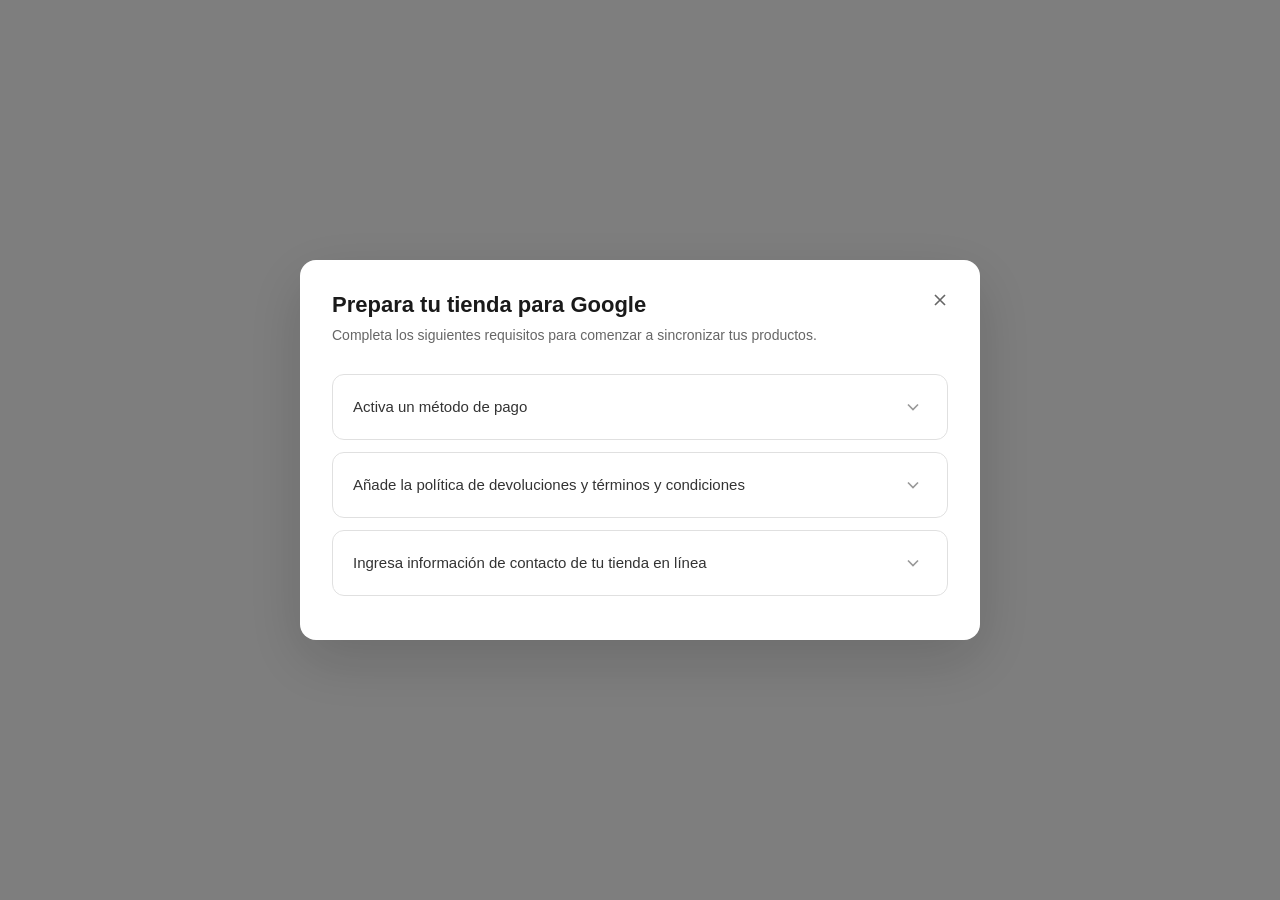
==== index.html @ f15d25fe "Add files via upload" ====
<!DOCTYPE html>
<html lang="es">
<head>
<meta charset="UTF-8">
<meta name="viewport" content="width=device-width, initial-scale=1.0">
<title>Setup Express - Google Merchant Center</title>
<style>
  * { margin: 0; padding: 0; box-sizing: border-box; }

  body {
    font-family: -apple-system, BlinkMacSystemFont, 'Segoe UI', Roboto, sans-serif;
    background: #e5e5e5;
    display: flex;
    align-items: center;
    justify-content: center;
    min-height: 100vh;
    padding: 20px;
    gap: 16px;
    flex-direction: column;
  }

  /* Overlay */
  .overlay {
    position: fixed;
    inset: 0;
    background: rgba(0,0,0,0.45);
    display: flex;
    align-items: center;
    justify-content: center;
    z-index: 100;
    padding: 20px;
  }

  /* Modal */
  .modal {
    background: #fff;
    border-radius: 16px;
    width: 100%;
    max-width: 680px;
    max-height: 90vh;
    overflow-y: auto;
    padding: 32px;
    position: relative;
    box-shadow: 0 20px 60px rgba(0,0,0,0.15);
  }

  .modal::-webkit-scrollbar { width: 6px; }
  .modal::-webkit-scrollbar-thumb { background: #ccc; border-radius: 3px; }

  .modal-close {
    position: absolute;
    top: 24px;
    right: 24px;
    width: 32px;
    height: 32px;
    border: none;
    background: none;
    cursor: pointer;
    display: flex;
    align-items: center;
    justify-content: center;
    border-radius: 50%;
    transition: background 0.2s;
  }
  .modal-close:hover { background: #f0f0f0; }
  .modal-close svg { width: 20px; height: 20px; color: #666; }

  .modal-title {
    font-size: 22px;
    font-weight: 600;
    color: #1a1a1a;
    margin-bottom: 8px;
    padding-right: 40px;
  }

  .modal-subtitle {
    font-size: 14px;
    color: #666;
    margin-bottom: 28px;
    line-height: 1.4;
  }

  /* Accordion sections */
  .section {
    border: 1px solid #e0e0e0;
    border-radius: 12px;
    margin-bottom: 12px;
    overflow: hidden;
    transition: border-color 0.3s;
  }
  .section.active { border-color: #d0d0d0; }

  .section-header {
    display: flex;
    align-items: center;
    justify-content: space-between;
    padding: 18px 20px;
    cursor: pointer;
    user-select: none;
    transition: background 0.2s;
  }
  .section-header:hover { background: #fafafa; }
  .section.completed .section-header:hover { background: transparent; }

  .section-header-left {
    display: flex;
    align-items: center;
    gap: 12px;
    font-size: 15px;
    font-weight: 500;
    color: #333;
  }

  .section-icon {
    width: 28px;
    height: 28px;
    display: flex;
    align-items: center;
    justify-content: center;
    transition: transform 0.3s;
  }

  /* Checkmark */
  .check-icon {
    width: 28px;
    height: 28px;
    background: #34a853;
    border-radius: 50%;
    display: none;
    align-items: center;
    justify-content: center;
  }
  .check-icon svg { width: 16px; height: 16px; color: #fff; }
  .section.completed .check-icon { display: flex; }
  .section.completed .chevron-icon { display: none; }

  .chevron-icon {
    transition: transform 0.3s ease;
  }
  .section.active .chevron-icon { transform: rotate(180deg); }

  .section-body {
    max-height: 0;
    overflow: hidden;
    transition: max-height 0.4s ease, padding 0.3s ease;
  }
  .section.active .section-body {
    max-height: 800px;
    padding: 0 20px 20px;
  }

  .section.completed .section-body {
    max-height: 0;
    padding: 0 20px;
  }

  /* Divider inside sections */
  .section-divider {
    height: 1px;
    background: #eee;
    margin: 16px 0;
  }

  /* --- Section 1: Payment --- */
  .payment-row {
    display: flex;
    align-items: center;
    justify-content: space-between;
    margin-bottom: 4px;
  }

  .payment-label {
    font-size: 14px;
    color: #444;
    font-weight: 500;
  }

  .payment-icons {
    display: flex;
    align-items: center;
    gap: 6px;
  }

  .card-badge {
    display: inline-flex;
    align-items: center;
    justify-content: center;
    width: 36px;
    height: 24px;
    border-radius: 4px;
    font-size: 9px;
    font-weight: 700;
    color: #fff;
  }
  .card-visa { background: #1a1f71; }
  .card-mc { background: #eb001b; }
  .card-amex { background: #006fcf; }

  .spei-badge {
    display: inline-flex;
    align-items: center;
    padding: 2px 8px;
    background: #e8f5e9;
    border-radius: 4px;
    font-size: 11px;
    font-weight: 700;
    color: #2e7d32;
  }

  /* Toggle */
  .toggle {
    position: relative;
    width: 44px;
    height: 24px;
    flex-shrink: 0;
  }
  .toggle input { opacity: 0; width: 0; height: 0; }
  .toggle-slider {
    position: absolute;
    inset: 0;
    background: #ccc;
    border-radius: 24px;
    cursor: pointer;
    transition: background 0.3s;
  }
  .toggle-slider::after {
    content: '';
    position: absolute;
    width: 20px;
    height: 20px;
    background: #fff;
    border-radius: 50%;
    top: 2px;
    left: 2px;
    transition: transform 0.3s;
    box-shadow: 0 1px 3px rgba(0,0,0,0.2);
  }
  .toggle input:checked + .toggle-slider { background: #34a853; }
  .toggle input:checked + .toggle-slider::after { transform: translateX(20px); }

  /* Radio options */
  .radio-group { margin: 12px 0; }

  .radio-option {
    display: flex;
    align-items: flex-start;
    gap: 12px;
    padding: 12px 0;
    cursor: pointer;
  }

  .radio-circle {
    width: 20px;
    height: 20px;
    border-radius: 50%;
    border: 2px solid #ccc;
    flex-shrink: 0;
    display: flex;
    align-items: center;
    justify-content: center;
    margin-top: 1px;
    transition: border-color 0.2s;
  }
  .radio-circle::after {
    content: '';
    width: 10px;
    height: 10px;
    border-radius: 50%;
    background: transparent;
    transition: background 0.2s;
  }
  .radio-option.selected .radio-circle {
    border-color: #d32f2f;
  }
  .radio-option.selected .radio-circle::after {
    background: #d32f2f;
  }

  .radio-content { flex: 1; }

  .radio-title {
    display: flex;
    align-items: center;
    gap: 10px;
    font-size: 14px;
    font-weight: 500;
    color: #333;
  }

  .badge-recommended {
    font-size: 11px;
    font-weight: 600;
    color: #d32f2f;
    border: 1px solid #f5c6c6;
    border-radius: 4px;
    padding: 2px 8px;
    background: #fef2f2;
  }

  .radio-desc {
    font-size: 13px;
    color: #888;
    margin-top: 2px;
  }

  .radio-price {
    font-size: 13px;
    font-weight: 600;
    color: #333;
    margin-top: 4px;
  }

  /* Checkbox */
  .checkbox-row {
    display: flex;
    align-items: center;
    gap: 10px;
    margin-top: 16px;
    padding-top: 16px;
    border-top: 1px solid #eee;
  }

  .custom-checkbox {
    width: 20px;
    height: 20px;
    border-radius: 4px;
    border: 2px solid #ccc;
    cursor: pointer;
    display: flex;
    align-items: center;
    justify-content: center;
    flex-shrink: 0;
    transition: all 0.2s;
  }
  .custom-checkbox.checked {
    background: #d32f2f;
    border-color: #d32f2f;
  }
  .custom-checkbox svg { width: 14px; height: 14px; color: #fff; opacity: 0; transition: opacity 0.2s; }
  .custom-checkbox.checked svg { opacity: 1; }

  .checkbox-label {
    font-size: 13px;
    color: #555;
  }
  .checkbox-label a {
    color: #d32f2f;
    text-decoration: underline;
    cursor: pointer;
  }

  /* Buttons */
  .btn-group {
    display: flex;
    justify-content: flex-end;
    gap: 12px;
    margin-top: 20px;
  }

  .btn {
    padding: 10px 28px;
    border-radius: 8px;
    font-size: 14px;
    font-weight: 600;
    cursor: pointer;
    border: none;
    transition: all 0.2s;
  }

  .btn-cancel {
    background: #fff;
    border: 1px solid #ddd;
    color: #555;
  }
  .btn-cancel:hover { background: #f5f5f5; }

  .btn-save {
    background: #d32f2f;
    color: #fff;
  }
  .btn-save:hover { background: #b71c1c; }

  /* --- Section 2: Policies --- */
  .ai-banner {
    background: #ecfdf5;
    border-radius: 8px;
    padding: 14px 16px;
    margin-bottom: 20px;
    display: flex;
    align-items: flex-start;
    gap: 10px;
  }
  .ai-banner-icon {
    font-size: 18px;
    flex-shrink: 0;
    margin-top: 1px;
  }
  .ai-banner-text {
    font-size: 13px;
    line-height: 1.5;
  }
  .ai-banner-title {
    color: #16a34a;
    font-weight: 600;
  }
  .ai-banner-desc {
    color: #555;
  }

  .form-heading {
    font-size: 15px;
    font-weight: 600;
    color: #333;
    margin-bottom: 16px;
  }

  .form-grid {
    display: grid;
    grid-template-columns: 1fr 1fr;
    gap: 16px;
  }

  .form-group {
    display: flex;
    flex-direction: column;
    gap: 6px;
  }

  .form-group label {
    font-size: 13px;
    font-weight: 500;
    color: #555;
  }

  .form-group input,
  .form-group select {
    padding: 10px 12px;
    border: 1px solid #ddd;
    border-radius: 8px;
    font-size: 14px;
    color: #333;
    outline: none;
    transition: border-color 0.2s;
    background: #fff;
  }
  .form-group input:focus,
  .form-group select:focus {
    border-color: #999;
  }

  .form-group input::placeholder {
    color: #bbb;
  }

  .phone-input {
    display: flex;
    align-items: center;
    border: 1px solid #ddd;
    border-radius: 8px;
    overflow: hidden;
  }
  .phone-prefix {
    display: flex;
    align-items: center;
    gap: 4px;
    padding: 10px 10px;
    background: #fafafa;
    border-right: 1px solid #ddd;
    font-size: 14px;
    color: #555;
    white-space: nowrap;
    cursor: pointer;
  }
  .phone-prefix .flag { font-size: 18px; }
  .phone-input input {
    border: none;
    padding: 10px 12px;
    flex: 1;
    font-size: 14px;
    outline: none;
    border-radius: 0;
  }

  /* --- Section 3: Contact --- */
  .info-note {
    font-size: 13px;
    color: #888;
    margin-bottom: 16px;
    line-height: 1.4;
  }

  .char-count {
    font-size: 12px;
    color: #aaa;
    text-align: right;
    margin-top: -2px;
  }

  .field-hint {
    font-size: 12px;
    color: #aaa;
    margin-top: -2px;
  }

  .full-width {
    grid-column: 1 / -1;
  }

  /* Animations */
  @keyframes fadeIn {
    from { opacity: 0; transform: translateY(10px); }
    to { opacity: 1; transform: translateY(0); }
  }
  .modal { animation: fadeIn 0.3s ease; }

  /* Section completion animation */
  .section.completing {
    transition: all 0.3s ease;
  }

  /* Responsive */
  @media (max-width: 600px) {
    .modal { padding: 24px 18px; }
    .form-grid { grid-template-columns: 1fr; }
    .modal-title { font-size: 18px; }
  }

  /* =================== */
  /* Wizard Modal (Modal 2) */
  /* =================== */

  .main-buttons {
    display: flex;
    gap: 16px;
    position: fixed;
    top: 50%;
    left: 50%;
    transform: translate(-50%, -50%);
    z-index: 10;
  }

  .main-btn {
    padding: 14px 32px;
    background: #d32f2f;
    color: #fff;
    border: none;
    border-radius: 10px;
    font-size: 16px;
    font-weight: 600;
    cursor: pointer;
    box-shadow: 0 4px 20px rgba(0,0,0,0.2);
    transition: background 0.2s;
  }
  .main-btn:hover { background: #b71c1c; }

  /* Wizard header */
  .wz-header {
    display: flex;
    align-items: center;
    justify-content: space-between;
    margin-bottom: 24px;
    padding-right: 40px;
  }

  .wz-back {
    display: flex;
    align-items: center;
    gap: 6px;
    font-size: 14px;
    color: #555;
    cursor: pointer;
    background: none;
    border: none;
    font-weight: 500;
    padding: 4px 0;
    transition: color 0.2s;
  }
  .wz-back:hover { color: #222; }
  .wz-back svg { width: 18px; height: 18px; }

  .wz-step-counter {
    font-size: 14px;
    color: #999;
    font-weight: 500;
  }

  .wz-title {
    font-size: 20px;
    font-weight: 600;
    color: #1a1a1a;
    margin-bottom: 6px;
  }

  .wz-subtitle {
    font-size: 14px;
    color: #666;
    margin-bottom: 24px;
    line-height: 1.4;
  }

  /* Menu items on landing page */
  .wz-menu-item {
    display: flex;
    align-items: center;
    justify-content: space-between;
    padding: 18px 20px;
    border: 1px solid #e8e8e8;
    border-radius: 12px;
    margin-bottom: 12px;
    cursor: pointer;
    transition: background 0.2s, border-color 0.2s;
  }
  .wz-menu-item:hover {
    background: #fafafa;
    border-color: #d0d0d0;
  }
  .wz-menu-item-label {
    font-size: 15px;
    font-weight: 500;
    color: #333;
    flex: 1;
  }
  .wz-menu-item .wz-menu-check {
    display: none;
    width: 24px;
    height: 24px;
    background: #34a853;
    border-radius: 50%;
    align-items: center;
    justify-content: center;
    margin-right: 10px;
  }
  .wz-menu-item .wz-menu-check svg { width: 14px; height: 14px; color: #fff; }
  .wz-menu-item.done .wz-menu-check { display: flex; }
  .wz-menu-item.done .wz-chevron-right { display: none; }

  .wz-chevron-right {
    color: #bbb;
    flex-shrink: 0;
  }

  /* Wizard page content */
  .wz-page { display: none; }
  .wz-page.active { display: block; }

  /* Continuar button */
  .btn-continue {
    display: block;
    width: 100%;
    padding: 14px;
    background: #d32f2f;
    color: #fff;
    border: none;
    border-radius: 10px;
    font-size: 15px;
    font-weight: 600;
    cursor: pointer;
    margin-top: 24px;
    transition: background 0.2s;
  }
  .btn-continue:hover { background: #b71c1c; }

  /* Payment card inside wizard */
  .wz-payment-card {
    border: 1px solid #e8e8e8;
    border-radius: 12px;
    padding: 16px 18px;
    margin-bottom: 14px;
  }

  .wz-payment-header {
    display: flex;
    align-items: center;
    justify-content: space-between;
  }

  .wz-payment-left {
    display: flex;
    align-items: center;
    gap: 10px;
  }

  .wz-payment-name {
    font-size: 14px;
    font-weight: 600;
    color: #333;
  }

  /* Separator for wizard */
  .wz-sep {
    height: 1px;
    background: #eee;
    margin: 14px 0;
  }

  @media (max-width: 600px) {
    .main-buttons { flex-direction: column; }
  }

  /* ============================== */
  /* Wizard + Preview Modal (Modal 3) */
  /* ============================== */

  .modal-wide {
    max-width: 960px;
  }

  .wp-layout {
    display: grid;
    grid-template-columns: 1fr 320px;
    gap: 28px;
    align-items: flex-start;
  }

  .wp-form { min-width: 0; }

  /* Google preview card */
  .gp-card {
    background: #f8f9fa;
    border: 1px solid #e8e8e8;
    border-radius: 14px;
    padding: 20px;
    position: sticky;
    top: 0;
  }

  .gp-header {
    font-size: 14px;
    font-weight: 600;
    color: #333;
    margin-bottom: 14px;
  }

  .gp-google-label {
    display: flex;
    align-items: center;
    gap: 8px;
    font-size: 11px;
    font-weight: 600;
    color: #999;
    text-transform: uppercase;
    letter-spacing: 0.5px;
    margin-bottom: 16px;
  }

  .gp-google-icon {
    width: 18px;
    height: 18px;
    display: flex;
    align-items: center;
    justify-content: center;
  }

  .gp-row {
    margin-bottom: 12px;
  }

  .gp-label {
    font-size: 12px;
    color: #999;
    margin-bottom: 4px;
  }

  .gp-value {
    font-size: 14px;
    color: #333;
    font-weight: 500;
  }

  .gp-chips {
    display: flex;
    flex-wrap: wrap;
    gap: 8px;
    margin-top: 6px;
  }

  .gp-chip {
    padding: 6px 14px;
    background: #fff;
    border: 1px solid #ddd;
    border-radius: 20px;
    font-size: 13px;
    color: #444;
    font-weight: 500;
  }

  .gp-divider {
    height: 1px;
    background: #e0e0e0;
    margin: 14px 0;
  }

  /* Store profile */
  .gp-profile {
    display: flex;
    align-items: center;
    gap: 12px;
    margin-bottom: 14px;
  }

  .gp-avatar {
    width: 42px;
    height: 42px;
    border-radius: 50%;
    background: #d32f2f;
    display: flex;
    align-items: center;
    justify-content: center;
    font-size: 18px;
    font-weight: 700;
    color: #fff;
    flex-shrink: 0;
  }

  .gp-store-name {
    font-size: 15px;
    font-weight: 600;
    color: #333;
  }

  .gp-store-url {
    font-size: 12px;
    color: #888;
  }

  .gp-summary {
    font-size: 13px;
    color: #555;
    line-height: 1.5;
  }

  @media (max-width: 768px) {
    .modal-wide { max-width: 680px; }
    .wp-layout {
      grid-template-columns: 1fr;
    }
    .gp-card { position: static; }
  }
</style>
</head>
<body>

<div class="overlay" id="overlay" onclick="if(event.target===this)closeModal()">
  <div class="modal" id="modal" onclick="event.stopPropagation()">
    <button class="modal-close" onclick="closeModal()">
      <svg viewBox="0 0 24 24" fill="none" stroke="currentColor" stroke-width="2">
        <path d="M18 6L6 18M6 6l12 12"/>
      </svg>
    </button>

    <h2 class="modal-title" id="modalTitle">Prepara tu tienda para Google</h2>
    <p class="modal-subtitle" id="modalSubtitle">Completa los siguientes requisitos para comenzar a sincronizar tus productos.</p>

    <!-- Section 1: Método de pago -->
    <div class="section" id="section1" data-section="1">
      <div class="section-header" onclick="toggleSection(1)">
        <div class="section-header-left">
          <span>Activa un método de pago</span>
        </div>
        <div class="section-icon">
          <div class="check-icon">
            <svg viewBox="0 0 24 24" fill="none" stroke="currentColor" stroke-width="3">
              <path d="M5 13l4 4L19 7"/>
            </svg>
          </div>
          <svg class="chevron-icon" width="20" height="20" viewBox="0 0 24 24" fill="none" stroke="#999" stroke-width="2">
            <path d="M6 9l6 6 6-6"/>
          </svg>
        </div>
      </div>
      <div class="section-body">
        <div class="payment-row">
          <span class="payment-label">Tarjetas de crédito y débito</span>
          <div class="payment-icons">
            <span class="card-badge card-visa">VISA</span>
            <span class="card-badge card-mc">MC</span>
            <span class="card-badge card-amex">AMEX</span>
            <label class="toggle">
              <input type="checkbox" checked>
              <span class="toggle-slider"></span>
            </label>
          </div>
        </div>

        <div class="radio-group">
          <div class="radio-option selected" onclick="selectRadio(this)">
            <div class="radio-circle"></div>
            <div class="radio-content">
              <div class="radio-title">
                Con protección contracargos
                <span class="badge-recommended">Recomendado</span>
              </div>
              <div class="radio-desc">Cobertura ante reclamo de cargos no reconocidos y fraudes.</div>
              <div class="radio-price">4.5% + $1.00 MXN por transacción</div>
            </div>
          </div>
          <div class="radio-option" onclick="selectRadio(this)">
            <div class="radio-circle"></div>
            <div class="radio-content">
              <div class="radio-title">Sin protección contra contracargos</div>
              <div class="radio-price">3.5% + $1.00 MXN por transacción</div>
            </div>
          </div>
        </div>

        <div class="section-divider"></div>

        <div class="payment-row">
          <span class="payment-label">SPEI</span>
          <div class="payment-icons">
            <span class="spei-badge">SPEI</span>
            <label class="toggle">
              <input type="checkbox" checked>
              <span class="toggle-slider"></span>
            </label>
          </div>
        </div>
        <div class="radio-price" style="margin-top:4px;">3.30% + $5.00 por transacción</div>

        <div class="checkbox-row">
          <div class="custom-checkbox checked" onclick="toggleCheckbox(this)">
            <svg viewBox="0 0 24 24" fill="none" stroke="currentColor" stroke-width="3">
              <path d="M5 13l4 4L19 7"/>
            </svg>
          </div>
          <span class="checkbox-label">Aceptar los <a>Términos y Condiciones</a> de T1 Pagos.</span>
        </div>

        <div class="btn-group">
          <button class="btn btn-cancel" onclick="cancelSection(1)">Cancelar</button>
          <button class="btn btn-save" onclick="saveSection(1)">Guardar</button>
        </div>
      </div>
    </div>

    <!-- Section 2: Políticas -->
    <div class="section" id="section2" data-section="2">
      <div class="section-header" onclick="toggleSection(2)">
        <div class="section-header-left">
          <span>Añade la política de devoluciones y términos y condiciones</span>
        </div>
        <div class="section-icon">
          <div class="check-icon">
            <svg viewBox="0 0 24 24" fill="none" stroke="currentColor" stroke-width="3">
              <path d="M5 13l4 4L19 7"/>
            </svg>
          </div>
          <svg class="chevron-icon" width="20" height="20" viewBox="0 0 24 24" fill="none" stroke="#999" stroke-width="2">
            <path d="M6 9l6 6 6-6"/>
          </svg>
        </div>
      </div>
      <div class="section-body">
        <div class="ai-banner">
          <span class="ai-banner-icon">✨</span>
          <div class="ai-banner-text">
            <span class="ai-banner-title">Generación automática con IA.</span><br>
            <span class="ai-banner-desc">Completa este formulario y nuestra IA generará automáticamente tu política personalizada.</span>
          </div>
        </div>

        <div class="form-heading">Dirección fiscal</div>
        <div class="form-grid">
          <div class="form-group">
            <label>Calle</label>
            <input type="text" value="Av. Reforma">
          </div>
          <div class="form-group">
            <label>Número exterior</label>
            <input type="text" value="123">
          </div>
          <div class="form-group">
            <label>Número interior</label>
            <input type="text" value="Depto 5A">
          </div>
          <div class="form-group">
            <label>Código postal</label>
            <input type="text" value="12345">
          </div>
          <div class="form-group">
            <label>Colonia</label>
            <select>
              <option selected>Del valle</option>
              <option>Roma Norte</option>
              <option>Condesa</option>
              <option>Polanco</option>
            </select>
          </div>
          <div class="form-group">
            <label>Estado</label>
            <input type="text" value="Ciudad de México">
          </div>
          <div class="form-group">
            <label>Ciudad</label>
            <input type="text" value="Ciudad de México">
          </div>
          <div class="form-group">
            <label>Teléfono</label>
            <div class="phone-input">
              <div class="phone-prefix">
                <span class="flag">🇲🇽</span>
                <span>+52</span>
              </div>
              <input type="text" placeholder="Número celular">
            </div>
          </div>
        </div>

        <div class="btn-group">
          <button class="btn btn-cancel" onclick="cancelSection(2)">Cancelar</button>
          <button class="btn btn-save" onclick="saveSection(2)">Guardar</button>
        </div>
      </div>
    </div>

    <!-- Section 3: Contacto -->
    <div class="section" id="section3" data-section="3">
      <div class="section-header" onclick="toggleSection(3)">
        <div class="section-header-left">
          <span>Ingresa información de contacto de tu tienda en línea</span>
        </div>
        <div class="section-icon">
          <div class="check-icon">
            <svg viewBox="0 0 24 24" fill="none" stroke="currentColor" stroke-width="3">
              <path d="M5 13l4 4L19 7"/>
            </svg>
          </div>
          <svg class="chevron-icon" width="20" height="20" viewBox="0 0 24 24" fill="none" stroke="#999" stroke-width="2">
            <path d="M6 9l6 6 6-6"/>
          </svg>
        </div>
      </div>
      <div class="section-body">
        <p class="info-note">Esta información podría ser pública. No compartas datos personales.</p>

        <div class="form-grid">
          <div class="form-group full-width">
            <label>Nombre de negocio</label>
            <input type="text" value="Mi tienda" id="businessName" oninput="updateCharCount()">
            <div style="display:flex;justify-content:space-between;">
              <span class="field-hint">Aparece en tu sitio web</span>
              <span class="char-count" id="charCount">9/40</span>
            </div>
          </div>
          <div class="form-group full-width">
            <label>Correo electrónico del negocio</label>
            <input type="email" value="ventasonline@gmail.com">
          </div>
          <div class="form-group full-width">
            <label>Teléfono del negocio</label>
            <input type="tel" placeholder="">
          </div>
        </div>

        <div class="btn-group">
          <button class="btn btn-cancel" onclick="cancelSection(3)">Cancelar</button>
          <button class="btn btn-save" onclick="saveSection(3)">Guardar</button>
        </div>
      </div>
    </div>
  </div>
</div>

<!-- Main buttons -->
<div class="main-buttons" id="mainButtons" style="display:none;">
  <button class="main-btn" onclick="openModal1()">Setup Express (Acordeón)</button>
  <button class="main-btn" onclick="openModal2()">Setup Express (Wizard)</button>
  <button class="main-btn" onclick="openModal3()">Setup Express (Preview)</button>
</div>

<!-- ===================== -->
<!-- WIZARD MODAL (Modal 2) -->
<!-- ===================== -->
<div class="overlay" id="overlay2" style="display:none;" onclick="if(event.target===this)closeModal2()">
  <div class="modal" id="modal2" onclick="event.stopPropagation()">
    <button class="modal-close" onclick="closeModal2()">
      <svg viewBox="0 0 24 24" fill="none" stroke="currentColor" stroke-width="2">
        <path d="M18 6L6 18M6 6l12 12"/>
      </svg>
    </button>

    <!-- PAGE 0: Landing / Menu -->
    <div class="wz-page active" id="wzPage0">
      <h2 class="modal-title">Prepara tu tienda para Google</h2>
      <p class="modal-subtitle">Completa los siguientes requisitos para comenzar a sincronizar tus productos.</p>

      <div class="wz-menu-item" id="wzMenuItem1" onclick="wzGoTo(1)">
        <div class="wz-menu-check">
          <svg viewBox="0 0 24 24" fill="none" stroke="currentColor" stroke-width="3"><path d="M5 13l4 4L19 7"/></svg>
        </div>
        <span class="wz-menu-item-label">Activa un método de pago</span>
        <svg class="wz-chevron-right" width="20" height="20" viewBox="0 0 24 24" fill="none" stroke="#bbb" stroke-width="2"><path d="M9 18l6-6-6-6"/></svg>
      </div>
      <div class="wz-menu-item" id="wzMenuItem2" onclick="wzGoTo(2)">
        <div class="wz-menu-check">
          <svg viewBox="0 0 24 24" fill="none" stroke="currentColor" stroke-width="3"><path d="M5 13l4 4L19 7"/></svg>
        </div>
        <span class="wz-menu-item-label">Añade la política de devoluciones y términos y condiciones</span>
        <svg class="wz-chevron-right" width="20" height="20" viewBox="0 0 24 24" fill="none" stroke="#bbb" stroke-width="2"><path d="M9 18l6-6-6-6"/></svg>
      </div>
      <div class="wz-menu-item" id="wzMenuItem3" onclick="wzGoTo(3)">
        <div class="wz-menu-check">
          <svg viewBox="0 0 24 24" fill="none" stroke="currentColor" stroke-width="3"><path d="M5 13l4 4L19 7"/></svg>
        </div>
        <span class="wz-menu-item-label">Ingresa información de contacto de tu tienda en línea</span>
        <svg class="wz-chevron-right" width="20" height="20" viewBox="0 0 24 24" fill="none" stroke="#bbb" stroke-width="2"><path d="M9 18l6-6-6-6"/></svg>
      </div>
    </div>

    <!-- PAGE 1: Método de pago (1/3) -->
    <div class="wz-page" id="wzPage1">
      <div class="wz-header">
        <button class="wz-back" onclick="wzGoTo(0)">
          <svg viewBox="0 0 24 24" fill="none" stroke="currentColor" stroke-width="2"><path d="M15 18l-6-6 6-6"/></svg>
          Atrás
        </button>
        <span class="wz-step-counter">1/3</span>
      </div>
      <h2 class="wz-title">Aceptar pagos con</h2>

      <!-- Tarjetas -->
      <div class="wz-payment-card">
        <div class="wz-payment-header">
          <div class="wz-payment-left">
            <span class="wz-payment-name">Tarjetas de crédito y débito</span>
            <span class="card-badge card-visa">VISA</span>
            <span class="card-badge card-mc">MC</span>
            <span class="card-badge card-amex">AMEX</span>
          </div>
          <label class="toggle">
            <input type="checkbox" checked>
            <span class="toggle-slider"></span>
          </label>
        </div>
        <div class="radio-group" style="margin-bottom:0;">
          <div class="radio-option selected" onclick="selectRadio(this)">
            <div class="radio-circle"></div>
            <div class="radio-content">
              <div class="radio-title">
                Con protección contracargos
                <span class="badge-recommended">Recomendado</span>
              </div>
              <div class="radio-desc">Cobertura ante reclamo de cargos no reconocidos y fraudes.</div>
              <div class="radio-price">4.5% + $1.00 MXN por transacción</div>
            </div>
          </div>
          <div class="radio-option" onclick="selectRadio(this)">
            <div class="radio-circle"></div>
            <div class="radio-content">
              <div class="radio-title">Sin protección contra contracargos</div>
              <div class="radio-price">3.5% + $1.00 MXN por transacción</div>
            </div>
          </div>
        </div>
      </div>

      <!-- SPEI -->
      <div class="wz-payment-card">
        <div class="wz-payment-header">
          <div class="wz-payment-left">
            <span class="wz-payment-name">SPEI</span>
            <span class="spei-badge">SPEI</span>
          </div>
          <label class="toggle">
            <input type="checkbox" checked>
            <span class="toggle-slider"></span>
          </label>
        </div>
        <div class="radio-price" style="margin-top:8px;">3.30% + $5.00 por transacción</div>
      </div>

      <div class="checkbox-row" style="border-top:none; margin-top:8px; padding-top:0;">
        <div class="custom-checkbox checked" onclick="toggleCheckbox(this)">
          <svg viewBox="0 0 24 24" fill="none" stroke="currentColor" stroke-width="3"><path d="M5 13l4 4L19 7"/></svg>
        </div>
        <span class="checkbox-label">Aceptar los <a>Términos y Condiciones</a> de T1 Pagos.</span>
      </div>

      <button class="btn-continue" onclick="wzContinue(1)">Continuar</button>
    </div>

    <!-- PAGE 2: Políticas (2/3) -->
    <div class="wz-page" id="wzPage2">
      <div class="wz-header">
        <button class="wz-back" onclick="wzGoTo(0)">
          <svg viewBox="0 0 24 24" fill="none" stroke="currentColor" stroke-width="2"><path d="M15 18l-6-6 6-6"/></svg>
          Atrás
        </button>
        <span class="wz-step-counter">2/3</span>
      </div>
      <h2 class="wz-title">Añade las políticas</h2>

      <div class="ai-banner">
        <span class="ai-banner-icon">✨</span>
        <div class="ai-banner-text">
          <span class="ai-banner-title">Generación automática con IA.</span><br>
          <span class="ai-banner-desc">Completa este formulario y nuestra IA generará automáticamente tu política personalizada.</span>
        </div>
      </div>

      <div class="form-heading">Dirección fiscal</div>
      <div class="form-grid">
        <div class="form-group">
          <label>Calle</label>
          <input type="text" value="Av. Reforma">
        </div>
        <div class="form-group">
          <label>Número exterior</label>
          <input type="text" value="123">
        </div>
        <div class="form-group">
          <label>Número interior</label>
          <input type="text" value="Depto 5A">
        </div>
        <div class="form-group">
          <label>Código postal</label>
          <input type="text" value="12345">
        </div>
        <div class="form-group">
          <label>Colonia</label>
          <select>
            <option selected>Del valle</option>
            <option>Roma Norte</option>
            <option>Condesa</option>
            <option>Polanco</option>
          </select>
        </div>
        <div class="form-group">
          <label>Estado</label>
          <input type="text" value="Ciudad de México">
        </div>
        <div class="form-group">
          <label>Ciudad</label>
          <input type="text" value="Ciudad de México">
        </div>
        <div class="form-group">
          <label>Teléfono</label>
          <div class="phone-input">
            <div class="phone-prefix">
              <span class="flag">🇲🇽</span>
              <span>+52</span>
            </div>
            <input type="text" placeholder="Número celular">
          </div>
        </div>
      </div>

      <button class="btn-continue" onclick="wzContinue(2)">Continuar</button>
    </div>

    <!-- PAGE 3: Contacto (3/3) -->
    <div class="wz-page" id="wzPage3">
      <div class="wz-header">
        <button class="wz-back" onclick="wzGoTo(0)">
          <svg viewBox="0 0 24 24" fill="none" stroke="currentColor" stroke-width="2"><path d="M15 18l-6-6 6-6"/></svg>
          Atrás
        </button>
        <span class="wz-step-counter">3/3</span>
      </div>
      <h2 class="wz-title">Ingresa información de contacto</h2>
      <p class="info-note">Esta información podría ser pública. No compartas datos personales.</p>

      <div class="form-grid">
        <div class="form-group full-width">
          <label>Nombre de negocio</label>
          <input type="text" value="Mi tienda" id="wzBusinessName" oninput="wzUpdateCharCount()">
          <div style="display:flex;justify-content:space-between;">
            <span class="field-hint">Aparece en tu sitio web</span>
            <span class="char-count" id="wzCharCount">9/40</span>
          </div>
        </div>
        <div class="form-group full-width">
          <label>Correo electrónico del negocio</label>
          <input type="email" value="ventasonline@gmail.com">
        </div>
        <div class="form-group full-width">
          <label>Teléfono del negocio</label>
          <div class="phone-input">
            <div class="phone-prefix">
              <span class="flag">🇲🇽</span>
              <span>+52</span>
            </div>
            <input type="text" placeholder="Número celular">
          </div>
        </div>
      </div>

      <button class="btn-continue" onclick="wzContinue(3)">Continuar</button>
    </div>

  </div>
</div>

<!-- ================================= -->
<!-- WIZARD + PREVIEW MODAL (Modal 3) -->
<!-- ================================= -->
<div class="overlay" id="overlay3" style="display:none;" onclick="if(event.target===this)closeModal3()">
  <div class="modal modal-wide" id="modal3" onclick="event.stopPropagation()">
    <button class="modal-close" onclick="closeModal3()">
      <svg viewBox="0 0 24 24" fill="none" stroke="currentColor" stroke-width="2">
        <path d="M18 6L6 18M6 6l12 12"/>
      </svg>
    </button>

    <!-- PAGE 0: Landing -->
    <div class="wz-page active" id="wpPage0">
      <h2 class="modal-title">Prepara tu tienda para Google</h2>
      <p class="modal-subtitle">Completa los siguientes requisitos para comenzar a sincronizar tus productos.</p>

      <div class="wz-menu-item" id="wpMenuItem1" onclick="wpGoTo(1)">
        <div class="wz-menu-check">
          <svg viewBox="0 0 24 24" fill="none" stroke="currentColor" stroke-width="3"><path d="M5 13l4 4L19 7"/></svg>
        </div>
        <span class="wz-menu-item-label">Activa un método de pago</span>
        <svg class="wz-chevron-right" width="20" height="20" viewBox="0 0 24 24" fill="none" stroke="#bbb" stroke-width="2"><path d="M9 18l6-6-6-6"/></svg>
      </div>
      <div class="wz-menu-item" id="wpMenuItem2" onclick="wpGoTo(2)">
        <div class="wz-menu-check">
          <svg viewBox="0 0 24 24" fill="none" stroke="currentColor" stroke-width="3"><path d="M5 13l4 4L19 7"/></svg>
        </div>
        <span class="wz-menu-item-label">Añade la política de devoluciones y términos y condiciones</span>
        <svg class="wz-chevron-right" width="20" height="20" viewBox="0 0 24 24" fill="none" stroke="#bbb" stroke-width="2"><path d="M9 18l6-6-6-6"/></svg>
      </div>
      <div class="wz-menu-item" id="wpMenuItem3" onclick="wpGoTo(3)">
        <div class="wz-menu-check">
          <svg viewBox="0 0 24 24" fill="none" stroke="currentColor" stroke-width="3"><path d="M5 13l4 4L19 7"/></svg>
        </div>
        <span class="wz-menu-item-label">Ingresa información de contacto de tu tienda en línea</span>
        <svg class="wz-chevron-right" width="20" height="20" viewBox="0 0 24 24" fill="none" stroke="#bbb" stroke-width="2"><path d="M9 18l6-6-6-6"/></svg>
      </div>
    </div>

    <!-- PAGE 1: Método de pago (1/3) -->
    <div class="wz-page" id="wpPage1">
      <div class="wz-header">
        <button class="wz-back" onclick="wpGoTo(0)">
          <svg viewBox="0 0 24 24" fill="none" stroke="currentColor" stroke-width="2"><path d="M15 18l-6-6 6-6"/></svg>
          Atrás
        </button>
        <span class="wz-step-counter">1/3</span>
      </div>
      <h2 class="wz-title" style="text-align:center;margin-bottom:20px;">Aceptar pagos con</h2>

      <div class="wp-layout">
        <div class="wp-form">
          <div class="wz-payment-card">
            <div class="wz-payment-header">
              <div class="wz-payment-left">
                <span class="wz-payment-name">Tarjetas de crédito y débito</span>
                <span class="card-badge card-visa">VISA</span>
                <span class="card-badge card-mc">MC</span>
                <span class="card-badge card-amex">AMEX</span>
              </div>
              <label class="toggle">
                <input type="checkbox" checked>
                <span class="toggle-slider"></span>
              </label>
            </div>
            <div class="radio-group" style="margin-bottom:0;">
              <div class="radio-option selected" onclick="selectRadio(this)">
                <div class="radio-circle"></div>
                <div class="radio-content">
                  <div class="radio-title">
                    Con protección contracargos
                    <span class="badge-recommended">Recomendado</span>
                  </div>
                  <div class="radio-desc">Cobertura ante reclamo de cargos no reconocidos y fraudes.</div>
                  <div class="radio-price">4.5% + $1.00 MXN por transacción</div>
                </div>
              </div>
              <div class="radio-option" onclick="selectRadio(this)">
                <div class="radio-circle"></div>
                <div class="radio-content">
                  <div class="radio-title">Sin protección contra contracargos</div>
                  <div class="radio-price">3.5% + $1.00 MXN por transacción</div>
                </div>
              </div>
            </div>
          </div>

          <div class="wz-payment-card">
            <div class="wz-payment-header">
              <div class="wz-payment-left">
                <span class="wz-payment-name">SPEI</span>
                <span class="spei-badge">SPEI</span>
              </div>
              <label class="toggle">
                <input type="checkbox" checked>
                <span class="toggle-slider"></span>
              </label>
            </div>
            <div class="radio-price" style="margin-top:8px;">3.30% + $5.00 por transacción</div>
          </div>

          <div class="checkbox-row" style="border-top:none; margin-top:8px; padding-top:0;">
            <div class="custom-checkbox checked" onclick="toggleCheckbox(this)">
              <svg viewBox="0 0 24 24" fill="none" stroke="currentColor" stroke-width="3"><path d="M5 13l4 4L19 7"/></svg>
            </div>
            <span class="checkbox-label">Aceptar los <a>Términos y Condiciones</a> de T1 Pagos.</span>
          </div>
          <button class="btn-continue" onclick="wpContinue(1)">Continuar</button>
        </div>

        <!-- Google Preview -->
        <div class="gp-card">
          <div class="gp-header">Método de pago</div>
          <div class="gp-google-label">
            <div class="gp-google-icon">
              <svg width="16" height="16" viewBox="0 0 48 48"><path fill="#4285F4" d="M24 9.5c3.54 0 6.71 1.22 9.21 3.6l6.85-6.85C35.9 2.38 30.47 0 24 0 14.62 0 6.51 5.38 2.56 13.22l7.98 6.19C12.43 13.72 17.74 9.5 24 9.5z"/><path fill="#34A853" d="M46.98 24.55c0-1.57-.15-3.09-.38-4.55H24v9.02h12.94c-.58 2.96-2.26 5.48-4.78 7.18l7.73 6c4.51-4.18 7.09-10.36 7.09-17.65z"/><path fill="#FBBC05" d="M10.53 28.59A14.5 14.5 0 019.5 24c0-1.59.28-3.14.76-4.59l-7.98-6.19A23.9 23.9 0 000 24c0 3.77.9 7.35 2.56 10.52l7.97-5.93z"/><path fill="#EA4335" d="M24 48c6.48 0 11.93-2.13 15.89-5.81l-7.73-6c-2.15 1.45-4.92 2.3-8.16 2.3-6.26 0-11.57-4.22-13.47-9.91l-7.98 5.93C6.51 42.62 14.62 48 24 48z"/></svg>
            </div>
            CÓMO SE VERÁ EN GOOGLE
          </div>
          <div class="gp-row">
            <div class="gp-label">Moneda</div>
            <div class="gp-value">MXN</div>
          </div>
          <div class="gp-divider"></div>
          <div class="gp-row">
            <div class="gp-label">Forma de pago</div>
            <div class="gp-chips">
              <span class="gp-chip">Tarjeta de crédito</span>
              <span class="gp-chip">Tarjeta de débito</span>
              <span class="gp-chip">SPEI</span>
            </div>
          </div>
        </div>
      </div>
    </div>

    <!-- PAGE 2: Políticas (2/3) -->
    <div class="wz-page" id="wpPage2">
      <div class="wz-header">
        <button class="wz-back" onclick="wpGoTo(0)">
          <svg viewBox="0 0 24 24" fill="none" stroke="currentColor" stroke-width="2"><path d="M15 18l-6-6 6-6"/></svg>
          Atrás
        </button>
        <span class="wz-step-counter">2/3</span>
      </div>
      <h2 class="wz-title" style="text-align:center;margin-bottom:20px;">Añade las políticas</h2>

      <div class="wp-layout">
        <div class="wp-form">
          <div class="ai-banner">
            <span class="ai-banner-icon">✨</span>
            <div class="ai-banner-text">
              <span class="ai-banner-title">Generación automática con IA.</span><br>
              <span class="ai-banner-desc">Completa este formulario y nuestra IA generará automáticamente tu política personalizada.</span>
            </div>
          </div>

          <div class="form-heading">Dirección fiscal</div>
          <div class="form-grid">
            <div class="form-group">
              <label>Calle</label>
              <input type="text" value="Av. Reforma">
            </div>
            <div class="form-group">
              <label>Número exterior</label>
              <input type="text" value="123">
            </div>
            <div class="form-group">
              <label>Número interior</label>
              <input type="text" value="Depto 5A">
            </div>
            <div class="form-group">
              <label>Código postal</label>
              <input type="text" value="12345">
            </div>
            <div class="form-group">
              <label>Colonia</label>
              <select>
                <option selected>Del valle</option>
                <option>Roma Norte</option>
                <option>Condesa</option>
                <option>Polanco</option>
              </select>
            </div>
            <div class="form-group">
              <label>Estado</label>
              <input type="text" value="Ciudad de México">
            </div>
            <div class="form-group">
              <label>Ciudad</label>
              <input type="text" value="Ciudad de México">
            </div>
            <div class="form-group">
              <label>Teléfono</label>
              <div class="phone-input">
                <div class="phone-prefix">
                  <span class="flag">🇲🇽</span>
                  <span>+52</span>
                </div>
                <input type="text" placeholder="Número celular">
              </div>
            </div>
          </div>
          <button class="btn-continue" onclick="wpContinue(2)">Continuar</button>
        </div>

        <!-- Google Preview -->
        <div class="gp-card">
          <div class="gp-header">Políticas</div>
          <div class="gp-google-label">
            <div class="gp-google-icon">
              <svg width="16" height="16" viewBox="0 0 48 48"><path fill="#4285F4" d="M24 9.5c3.54 0 6.71 1.22 9.21 3.6l6.85-6.85C35.9 2.38 30.47 0 24 0 14.62 0 6.51 5.38 2.56 13.22l7.98 6.19C12.43 13.72 17.74 9.5 24 9.5z"/><path fill="#34A853" d="M46.98 24.55c0-1.57-.15-3.09-.38-4.55H24v9.02h12.94c-.58 2.96-2.26 5.48-4.78 7.18l7.73 6c4.51-4.18 7.09-10.36 7.09-17.65z"/><path fill="#FBBC05" d="M10.53 28.59A14.5 14.5 0 019.5 24c0-1.59.28-3.14.76-4.59l-7.98-6.19A23.9 23.9 0 000 24c0 3.77.9 7.35 2.56 10.52l7.97-5.93z"/><path fill="#EA4335" d="M24 48c6.48 0 11.93-2.13 15.89-5.81l-7.73-6c-2.15 1.45-4.92 2.3-8.16 2.3-6.26 0-11.57-4.22-13.47-9.91l-7.98 5.93C6.51 42.62 14.62 48 24 48z"/></svg>
            </div>
            INFORMACIÓN VISIBLE EN GOOGLE
          </div>
          <div class="gp-row">
            <div class="gp-label">Plazo</div>
            <div class="gp-value">30 días</div>
          </div>
          <div class="gp-divider"></div>
          <div class="gp-row">
            <div class="gp-label">Envío de devolución</div>
            <div class="gp-value">Gratis</div>
          </div>
          <div class="gp-divider"></div>
          <div class="gp-row">
            <div class="gp-label">Resumen</div>
            <div class="gp-summary">Aceptamos devoluciones dentro de 30 días a partir de la fecha de entrega. Los productos deben estar sin usar y en su empaque original.</div>
          </div>
        </div>
      </div>
    </div>

    <!-- PAGE 3: Contacto (3/3) -->
    <div class="wz-page" id="wpPage3">
      <div class="wz-header">
        <button class="wz-back" onclick="wpGoTo(0)">
          <svg viewBox="0 0 24 24" fill="none" stroke="currentColor" stroke-width="2"><path d="M15 18l-6-6 6-6"/></svg>
          Atrás
        </button>
        <span class="wz-step-counter">3/3</span>
      </div>
      <h2 class="wz-title" style="text-align:center;margin-bottom:20px;">Ingresa información de contacto</h2>

      <div class="wp-layout">
        <div class="wp-form">
          <p class="info-note">Esta información podría ser pública. No compartas datos personales.</p>
          <div class="form-grid">
            <div class="form-group full-width">
              <label>Nombre de negocio</label>
              <input type="text" value="Chicos Olé" id="wpBusinessName" oninput="wpUpdateCharCount()">
              <div style="display:flex;justify-content:space-between;">
                <span class="field-hint">Aparece en tu sitio web</span>
                <span class="char-count" id="wpCharCount">10/40</span>
              </div>
            </div>
            <div class="form-group full-width">
              <label>Correo electrónico del negocio</label>
              <input type="email" value="ventasonline@gmail.com">
            </div>
            <div class="form-group full-width">
              <label>Teléfono del negocio</label>
              <div class="phone-input">
                <div class="phone-prefix">
                  <span class="flag">🇲🇽</span>
                  <span>+52</span>
                </div>
                <input type="text" value="5511327620">
              </div>
            </div>
          </div>
          <button class="btn-continue" onclick="wpContinue(3)">Continuar</button>
        </div>

        <!-- Google Preview -->
        <div class="gp-card">
          <div class="gp-header">Información de contacto</div>
          <div class="gp-google-label">
            <div class="gp-google-icon">
              <svg width="16" height="16" viewBox="0 0 48 48"><path fill="#4285F4" d="M24 9.5c3.54 0 6.71 1.22 9.21 3.6l6.85-6.85C35.9 2.38 30.47 0 24 0 14.62 0 6.51 5.38 2.56 13.22l7.98 6.19C12.43 13.72 17.74 9.5 24 9.5z"/><path fill="#34A853" d="M46.98 24.55c0-1.57-.15-3.09-.38-4.55H24v9.02h12.94c-.58 2.96-2.26 5.48-4.78 7.18l7.73 6c4.51-4.18 7.09-10.36 7.09-17.65z"/><path fill="#FBBC05" d="M10.53 28.59A14.5 14.5 0 019.5 24c0-1.59.28-3.14.76-4.59l-7.98-6.19A23.9 23.9 0 000 24c0 3.77.9 7.35 2.56 10.52l7.97-5.93z"/><path fill="#EA4335" d="M24 48c6.48 0 11.93-2.13 15.89-5.81l-7.73-6c-2.15 1.45-4.92 2.3-8.16 2.3-6.26 0-11.57-4.22-13.47-9.91l-7.98 5.93C6.51 42.62 14.62 48 24 48z"/></svg>
            </div>
            PERFIL DE TU TIENDA EN GOOGLE
          </div>
          <div class="gp-profile">
            <div class="gp-avatar">CO</div>
            <div>
              <div class="gp-store-name">Chicos Olé</div>
              <div class="gp-store-url">www.chicosole.com</div>
            </div>
          </div>
          <div class="gp-divider"></div>
          <div class="gp-row">
            <div class="gp-label">Teléfono</div>
            <div class="gp-value">+52 5511327620</div>
          </div>
          <div class="gp-divider"></div>
          <div class="gp-row">
            <div class="gp-label">Correo</div>
            <div class="gp-value">ventasonline@gmail.com</div>
          </div>
          <div class="gp-divider"></div>
          <div class="gp-row">
            <div class="gp-label">País</div>
            <div class="gp-value">México</div>
          </div>
        </div>
      </div>
    </div>

  </div>
</div>

<script>
  const sections = { 1: false, 2: false, 3: false };
  const completed = { 1: false, 2: false, 3: false };
  let activeSection = null;
  let isInitialState = true;

  function updateModalHeader() {
    const title = document.getElementById('modalTitle');
    const subtitle = document.getElementById('modalSubtitle');
    if (isInitialState) {
      title.textContent = 'Prepara tu tienda para Google';
      subtitle.textContent = 'Completa los siguientes requisitos para comenzar a sincronizar tus productos.';
    } else {
      title.textContent = 'Completa los siguientes pasos';
      subtitle.textContent = 'Completa los requisitos de Google para activar la integración.';
    }
  }

  function toggleSection(num) {
    if (completed[num]) return;

    const section = document.getElementById('section' + num);

    if (activeSection === num) {
      // Close current
      section.classList.remove('active');
      sections[num] = false;
      activeSection = null;
    } else {
      // Close any open section
      if (activeSection !== null) {
        const prev = document.getElementById('section' + activeSection);
        prev.classList.remove('active');
        sections[activeSection] = false;
      }
      // Open new
      section.classList.add('active');
      sections[num] = true;
      activeSection = num;

      if (isInitialState) {
        isInitialState = false;
        updateModalHeader();
      }
    }
  }

  function saveSection(num) {
    const section = document.getElementById('section' + num);
    completed[num] = true;
    section.classList.remove('active');
    section.classList.add('completed');
    sections[num] = false;
    activeSection = null;

    // Auto-open next incomplete section
    for (let i = 1; i <= 3; i++) {
      if (!completed[i]) {
        setTimeout(() => toggleSection(i), 350);
        break;
      }
    }

    // Check if all done
    if (completed[1] && completed[2] && completed[3]) {
      setTimeout(() => {
        alert('¡Configuración completada! Tu tienda está lista para Google.');
      }, 400);
    }
  }

  function cancelSection(num) {
    const section = document.getElementById('section' + num);
    section.classList.remove('active');
    sections[num] = false;
    activeSection = null;
  }

  function selectRadio(el) {
    const group = el.parentElement;
    group.querySelectorAll('.radio-option').forEach(o => o.classList.remove('selected'));
    el.classList.add('selected');
  }

  function toggleCheckbox(el) {
    el.classList.toggle('checked');
  }

  function updateCharCount() {
    const input = document.getElementById('businessName');
    const count = document.getElementById('charCount');
    count.textContent = input.value.length + '/40';
  }

  function showMainButtons() {
    document.getElementById('mainButtons').style.display = 'flex';
  }

  function hideMainButtons() {
    document.getElementById('mainButtons').style.display = 'none';
  }

  function closeModal() {
    document.getElementById('overlay').style.display = 'none';
    showMainButtons();
  }

  function openModal1() {
    hideMainButtons();
    for (let i = 1; i <= 3; i++) {
      const sec = document.getElementById('section' + i);
      sec.classList.remove('active', 'completed');
      completed[i] = false;
      sections[i] = false;
    }
    activeSection = null;
    isInitialState = true;
    updateModalHeader();
    document.getElementById('overlay').style.display = 'flex';
  }

  // =====================
  // WIZARD MODAL (Modal 2)
  // =====================
  const wzCompleted = { 1: false, 2: false, 3: false };

  function openModal2() {
    hideMainButtons();
    wzCompleted[1] = false;
    wzCompleted[2] = false;
    wzCompleted[3] = false;
    document.querySelectorAll('.wz-menu-item').forEach(el => el.classList.remove('done'));
    wzGoTo(0);
    document.getElementById('overlay2').style.display = 'flex';
  }

  function closeModal2() {
    document.getElementById('overlay2').style.display = 'none';
    showMainButtons();
  }

  function wzGoTo(page) {
    document.querySelectorAll('#modal2 .wz-page').forEach(p => p.classList.remove('active'));
    document.getElementById('wzPage' + page).classList.add('active');
    document.getElementById('modal2').scrollTop = 0;
  }

  function wzContinue(step) {
    wzCompleted[step] = true;
    const item = document.getElementById('wzMenuItem' + step);
    item.classList.add('done');
    wzGoTo(0);

    if (wzCompleted[1] && wzCompleted[2] && wzCompleted[3]) {
      setTimeout(() => {
        alert('¡Configuración completada! Tu tienda está lista para Google.');
        closeModal2();
      }, 300);
    }
  }

  function wzUpdateCharCount() {
    const input = document.getElementById('wzBusinessName');
    const count = document.getElementById('wzCharCount');
    count.textContent = input.value.length + '/40';
  }

  // ================================
  // WIZARD + PREVIEW MODAL (Modal 3)
  // ================================
  const wpCompleted = { 1: false, 2: false, 3: false };

  function openModal3() {
    hideMainButtons();
    wpCompleted[1] = false;
    wpCompleted[2] = false;
    wpCompleted[3] = false;
    document.querySelectorAll('#modal3 .wz-menu-item').forEach(el => el.classList.remove('done'));
    wpGoTo(0);
    document.getElementById('overlay3').style.display = 'flex';
  }

  function closeModal3() {
    document.getElementById('overlay3').style.display = 'none';
    showMainButtons();
  }

  function wpGoTo(page) {
    document.querySelectorAll('#modal3 .wz-page').forEach(p => p.classList.remove('active'));
    document.getElementById('wpPage' + page).classList.add('active');
    document.getElementById('modal3').scrollTop = 0;
  }

  function wpContinue(step) {
    wpCompleted[step] = true;
    document.getElementById('wpMenuItem' + step).classList.add('done');
    wpGoTo(0);

    if (wpCompleted[1] && wpCompleted[2] && wpCompleted[3]) {
      setTimeout(() => {
        alert('¡Configuración completada! Tu tienda está lista para Google.');
        closeModal3();
      }, 300);
    }
  }

  function wpUpdateCharCount() {
    const input = document.getElementById('wpBusinessName');
    const count = document.getElementById('wpCharCount');
    count.textContent = input.value.length + '/40';
  }
</script>

</body>
</html>
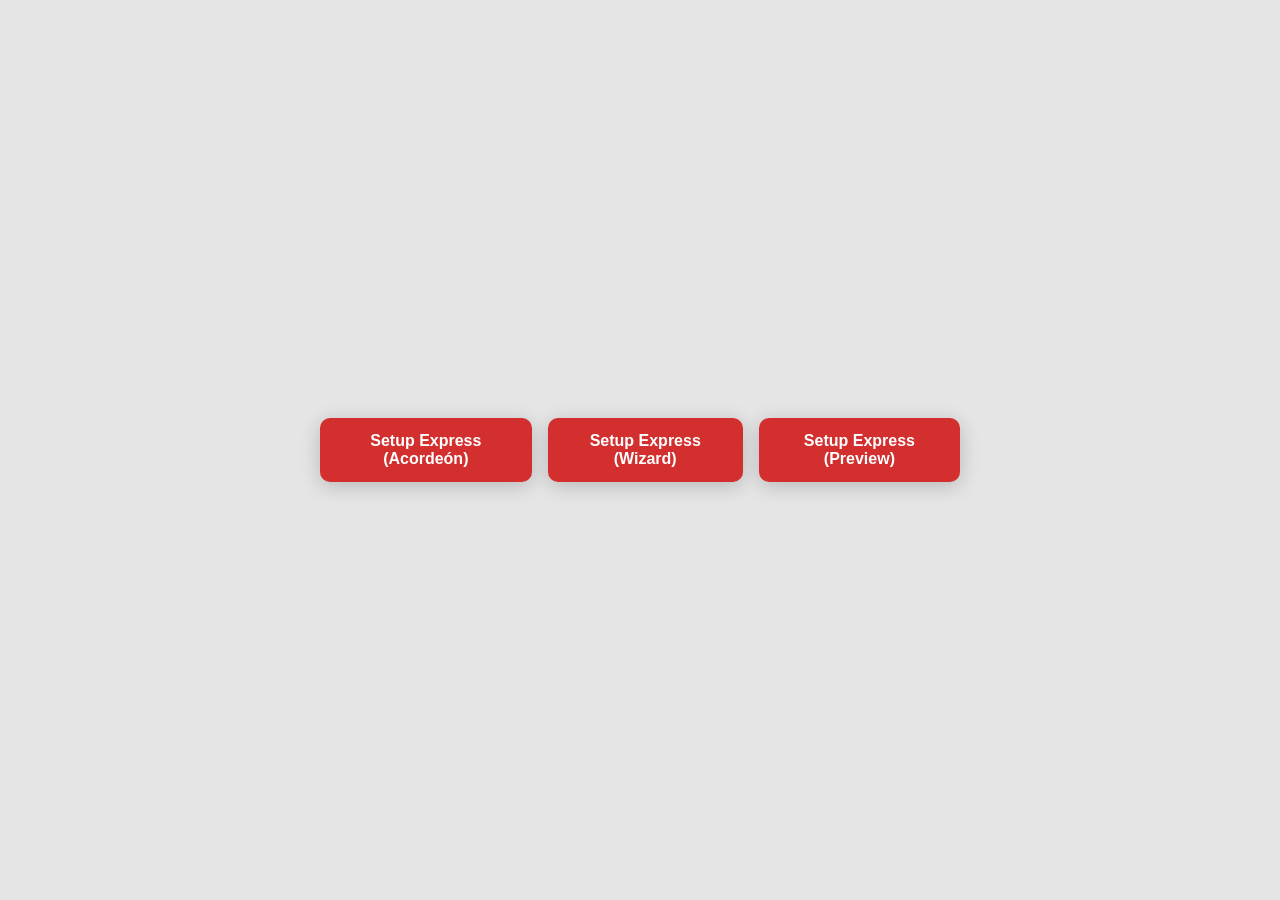
==== commit c34a10b1: "Add files via upload" ====
--- a/index.html
+++ b/index.html
@@ -836,11 +836,30 @@
     }
     .gp-card { position: static; }
   }
+
+  /* ========================= */
+  /* Slide transitions wizard  */
+  /* ========================= */
+  @keyframes slideInFromRight {
+    from { transform: translateX(80px); opacity: 0; }
+    to   { transform: translateX(0);    opacity: 1; }
+  }
+  @keyframes slideInFromLeft {
+    from { transform: translateX(-80px); opacity: 0; }
+    to   { transform: translateX(0);     opacity: 1; }
+  }
+
+  .wz-page.slide-forward {
+    animation: slideInFromRight 0.35s cubic-bezier(.4,0,.2,1);
+  }
+  .wz-page.slide-backward {
+    animation: slideInFromLeft 0.35s cubic-bezier(.4,0,.2,1);
+  }
 </style>
 </head>
 <body>
 
-<div class="overlay" id="overlay" onclick="if(event.target===this)closeModal()">
+<div class="overlay" id="overlay" style="display:none;" onclick="if(event.target===this)closeModal()">
   <div class="modal" id="modal" onclick="event.stopPropagation()">
     <button class="modal-close" onclick="closeModal()">
       <svg viewBox="0 0 24 24" fill="none" stroke="currentColor" stroke-width="2">
@@ -1062,7 +1081,7 @@
 </div>
 
 <!-- Main buttons -->
-<div class="main-buttons" id="mainButtons" style="display:none;">
+<div class="main-buttons" id="mainButtons">
   <button class="main-btn" onclick="openModal1()">Setup Express (Acordeón)</button>
   <button class="main-btn" onclick="openModal2()">Setup Express (Wizard)</button>
   <button class="main-btn" onclick="openModal3()">Setup Express (Preview)</button>
@@ -1110,7 +1129,7 @@
     <!-- PAGE 1: Método de pago (1/3) -->
     <div class="wz-page" id="wzPage1">
       <div class="wz-header">
-        <button class="wz-back" onclick="wzGoTo(0)">
+        <button class="wz-back" onclick="wzGoTo(0,'backward')">
           <svg viewBox="0 0 24 24" fill="none" stroke="currentColor" stroke-width="2"><path d="M15 18l-6-6 6-6"/></svg>
           Atrás
         </button>
@@ -1182,7 +1201,7 @@
     <!-- PAGE 2: Políticas (2/3) -->
     <div class="wz-page" id="wzPage2">
       <div class="wz-header">
-        <button class="wz-back" onclick="wzGoTo(0)">
+        <button class="wz-back" onclick="wzGoTo(1,'backward')">
           <svg viewBox="0 0 24 24" fill="none" stroke="currentColor" stroke-width="2"><path d="M15 18l-6-6 6-6"/></svg>
           Atrás
         </button>
@@ -1251,7 +1270,7 @@
     <!-- PAGE 3: Contacto (3/3) -->
     <div class="wz-page" id="wzPage3">
       <div class="wz-header">
-        <button class="wz-back" onclick="wzGoTo(0)">
+        <button class="wz-back" onclick="wzGoTo(2,'backward')">
           <svg viewBox="0 0 24 24" fill="none" stroke="currentColor" stroke-width="2"><path d="M15 18l-6-6 6-6"/></svg>
           Atrás
         </button>
@@ -1333,7 +1352,7 @@
     <!-- PAGE 1: Método de pago (1/3) -->
     <div class="wz-page" id="wpPage1">
       <div class="wz-header">
-        <button class="wz-back" onclick="wpGoTo(0)">
+        <button class="wz-back" onclick="wpGoTo(0,'backward')">
           <svg viewBox="0 0 24 24" fill="none" stroke="currentColor" stroke-width="2"><path d="M15 18l-6-6 6-6"/></svg>
           Atrás
         </button>
@@ -1430,7 +1449,7 @@
     <!-- PAGE 2: Políticas (2/3) -->
     <div class="wz-page" id="wpPage2">
       <div class="wz-header">
-        <button class="wz-back" onclick="wpGoTo(0)">
+        <button class="wz-back" onclick="wpGoTo(1,'backward')">
           <svg viewBox="0 0 24 24" fill="none" stroke="currentColor" stroke-width="2"><path d="M15 18l-6-6 6-6"/></svg>
           Atrás
         </button>
@@ -1527,7 +1546,7 @@
     <!-- PAGE 3: Contacto (3/3) -->
     <div class="wz-page" id="wpPage3">
       <div class="wz-header">
-        <button class="wz-back" onclick="wpGoTo(0)">
+        <button class="wz-back" onclick="wpGoTo(2,'backward')">
           <svg viewBox="0 0 24 24" fill="none" stroke="currentColor" stroke-width="2"><path d="M15 18l-6-6 6-6"/></svg>
           Atrás
         </button>
@@ -1744,23 +1763,33 @@
     showMainButtons();
   }
 
-  function wzGoTo(page) {
-    document.querySelectorAll('#modal2 .wz-page').forEach(p => p.classList.remove('active'));
-    document.getElementById('wzPage' + page).classList.add('active');
+  function wzGoTo(page, direction) {
+    const pages = document.querySelectorAll('#modal2 .wz-page');
+    pages.forEach(p => p.classList.remove('active', 'slide-forward', 'slide-backward'));
+    const target = document.getElementById('wzPage' + page);
+    target.classList.add('active');
+    if (direction === 'forward')  target.classList.add('slide-forward');
+    if (direction === 'backward') target.classList.add('slide-backward');
     document.getElementById('modal2').scrollTop = 0;
   }
 
   function wzContinue(step) {
     wzCompleted[step] = true;
-    const item = document.getElementById('wzMenuItem' + step);
-    item.classList.add('done');
-    wzGoTo(0);
+    document.getElementById('wzMenuItem' + step).classList.add('done');
 
     if (wzCompleted[1] && wzCompleted[2] && wzCompleted[3]) {
       setTimeout(() => {
         alert('¡Configuración completada! Tu tienda está lista para Google.');
         closeModal2();
       }, 300);
+    } else {
+      // Ir directo al siguiente paso con slide
+      const next = step + 1;
+      if (next <= 3) {
+        wzGoTo(next, 'forward');
+      } else {
+        wzGoTo(0);
+      }
     }
   }
 
@@ -1790,22 +1819,33 @@
     showMainButtons();
   }
 
-  function wpGoTo(page) {
-    document.querySelectorAll('#modal3 .wz-page').forEach(p => p.classList.remove('active'));
-    document.getElementById('wpPage' + page).classList.add('active');
+  function wpGoTo(page, direction) {
+    const pages = document.querySelectorAll('#modal3 .wz-page');
+    pages.forEach(p => p.classList.remove('active', 'slide-forward', 'slide-backward'));
+    const target = document.getElementById('wpPage' + page);
+    target.classList.add('active');
+    if (direction === 'forward')  target.classList.add('slide-forward');
+    if (direction === 'backward') target.classList.add('slide-backward');
     document.getElementById('modal3').scrollTop = 0;
   }
 
   function wpContinue(step) {
     wpCompleted[step] = true;
     document.getElementById('wpMenuItem' + step).classList.add('done');
-    wpGoTo(0);
 
     if (wpCompleted[1] && wpCompleted[2] && wpCompleted[3]) {
       setTimeout(() => {
         alert('¡Configuración completada! Tu tienda está lista para Google.');
         closeModal3();
       }, 300);
+    } else {
+      // Ir directo al siguiente paso con slide
+      const next = step + 1;
+      if (next <= 3) {
+        wpGoTo(next, 'forward');
+      } else {
+        wpGoTo(0);
+      }
     }
   }
 
